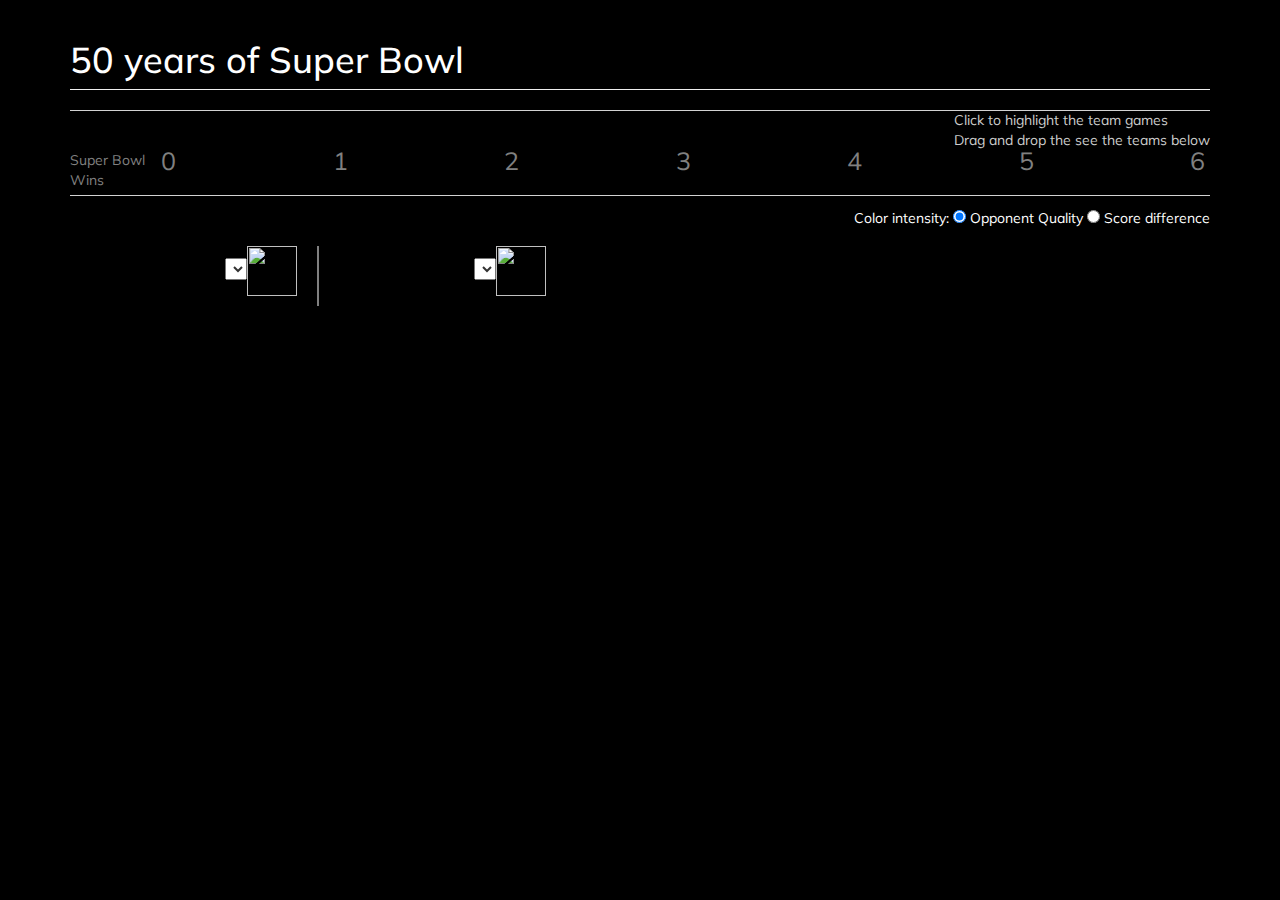
==== index2.html @ 2b9c39cf "pushing style files" ====
<!DOCTYPE html>
<html>
<head>
    <title>NFL</title>
    <script
  src="https://code.jquery.com/jquery-3.1.1.min.js"
  integrity="sha256-hVVnYaiADRTO2PzUGmuLJr8BLUSjGIZsDYGmIJLv2b8="
  crossorigin="anonymous"></script>
    <script src="js/d3.min.js"></script>
     <script src="https://maxcdn.bootstrapcdn.com/bootstrap/3.3.7/js/bootstrap.min.js"></script>
    <link href="https://maxcdn.bootstrapcdn.com/bootstrap/3.3.7/css/bootstrap.min.css" type="text/css" rel="stylesheet">
    <script src="https://maxcdn.bootstrapcdn.com/bootstrap/3.3.7/js/bootstrap.min.js"></script>
    <script src="js/script2.js"></script>
    <link href="css/styles.css" rel="stylesheet" type="text/css">
    <meta name="viewport" content="width=device-width, initial-scale=1">

    <link rel="stylesheet" type="text/css" href="jquery-ui.min.css">

<script src="js/jquery-ui.min.js"></script>
<script src="data/teamColorMap.js"></script>
<script src="js/top2.js"></script>
</head>
<body style="background: #000;">


<div class="tooltip"></div>
<div class="container">
    <h1 class="page-header" id="glyphicons" style="color:white;">50 years of Super Bowl</h1>
    <!--<svg id="legend" width="300" height="70">-->
        <!--<text x="5" y="15">Oppn League Win %<title>The intensity of the colors indicate how well did the opposition team play during that league</title></text>-->
        <!--<circle class="win1" r="6" cx="125" cy="10" ><title>A darker green is indicative of a win against a team that performed well during the league</title></circle>-->
        <!--<circle class="win0" r="6" cx="135" cy="10" ><title>A lighter green is indicative of a win against a team that did not performed well during the league</title></circle>-->
        <!--<circle class="lost1" r="6" cx="145" cy="10" ><title>A lighter red is indicative of a loss against a team that performed well during the league</title></circle>-->
        <!--<circle class="lost0" r="6" cx="155" cy="10"><title>A darker red is indicative of a loss against a team that did not performed well during the league</title></circle>-->

        <!--<text x="5" y="35">Game Win/loss Margin<title>The size indicates by how much margin the team won or lost, indicative of the team's performance for a particular game</title></text>-->
        <!--<circle class="win0" r="5" cx="125" cy="30" ></circle>-->
        <!--<circle class="win0" r="2" cx="135" cy="30" style="fill:black"></circle>-->
        <!--<circle class="win0" r="2" cx="140" cy="30" style="fill:black"></circle>-->
        <!--<circle class="win0" r="12" cx="155" cy="30"></circle>-->

        <!--<text x="5" y="55">Home | Away <title>The stroke indicates whether the team played at home or away</title></text>-->
        <!--<circle class="win0" r="6" cx="125" cy="50" style="stroke:black;" ></circle>-->
        <!--<circle class="win0" r="6" cx="155" cy="50" ></circle>-->
    <!--</svg>-->
    <div id='vis'><span>Click to highlight the team games<br>Drag and drop the see the teams below</span></div>

     <div id='row'>
         <p>
             Super Bowl<br>
             Wins
         </p>
        <svg width="1200px" height="40px"></svg>
     </div>
    <div style="float: right;color:#ffffff;">
        Color intensity: <input type="radio" name="colorAttr" value="oppQuality" checked="checked"> Opponent Quality <input type="radio" name="colorAttr" value="scoreDiff"> Score difference
    </div>
    <br><br>
    <!--<div id="team1Drop"> Release to  add team</div>-->
    <!--<div id="team2Drop"> Release to  add team</div>-->

    <div id="teamChart1" class="showrightBorder"><select id="team1"></select><img class="heading" src=""><h4 ></h4></div>


    <div id="teamChart2"> <select id="team2"></select><img class="heading" src=""><h4 ></h4></div>

</div>
</body>
</html>
---- css/styles.css ----
@import url('https://fonts.googleapis.com/css?family=Muli');

html {
    height: 100%;
}
body {
/*	background-color: #F1F1F1;*/
	font-family: 'Muli', sans-serif;
	margin: 0;
    height: 100%;
}
.sport-pane {
/*    float: left; FIX*/
	max-width: 250px;
	min-width: 200px;
	flex-grow: 1;
	margin: 0;
	background-color: #FFF;
	box-shadow: 0 10px 20px rgba(0,0,0,0.19), 0 6px 6px rgba(0,0,0,0.23);
	z-index: 1;
	padding: 0;
    height: 100%;
}

.sport-pane li {
	list-style: none;
	display: flex;
	align-items: center;
	cursor: pointer;
}
.sport-list {
	padding: 10px;
	border-bottom: 1.5px solid #ccc;
}

.sport-img {
    width: 50px;
	height: 50px;
	border-radius: 50%;
	margin-left: 5px;
}

.sport-list:hover {
	background-color: #DDD;
}

.event-pane {
    position:absolute;
    border:3px solid #ccc;
    background:#333;
    padding:5px;
/*    display:none;*/
    color:#fff;
    box-shadow: 4px 4px 3px rgba(103, 115, 130, 1);
    opacity:0.9
}

.sport-pane div {
    border-bottom: 1.5px solid #ccc;
}
.event-list {
    border-bottom: .5px solid #ddd;
    padding: 10px 10px 10px 30px;
}
.event-list:hover {
    background-color: #eee;
}
/*Circles*/
.players {
    opacity: .9;
/*    clip-path: circle(60px at center);*/
}
/* Charts */
/* Axis */
.yAxis {
    fill: none;
    stroke: none;
}
.yAxis path {
    display: none;
}
.tick line {
    display: none;
}

/* Preview Wrap */

.previewWrap {
    position: absolute;
    border:3px solid #ccc;
    padding:5px;
    box-shadow: 4px 4px 3px rgba(103, 115, 130, 1);
}
.previewWrap::after {
    top: 0;
    left: 0;
    bottom: 0;
    right: 0;
    content: "";
    position:absolute;
    width: 180px;
    height: 100px;
    background-image:url(images/logo.png);
    background-size: 50px;
    background-repeat: no-repeat;
    background-position: bottom right;
    background-color: #fff;
/*    display:none;*/
    color:#777;
    opacity:0.9;
    z-index: -1;   
}


.xAxis text{
    font-size:8px;
}

text{
    font-size:10px;
}

.win0{
    fill:#a6d96a
}

.win1{
     fill:#1a9641
}

.draw{
    /*fill:#fdae61*/
    fill: #fec44f;
}

.yetToPlay{
    fill: #000;
    stroke: gold;
}

.lost0{
     fill:#d7191c
}

.lost1{
    /*fill:#fdae61*/
    fill:#fa9fb5
}

.line{
    stroke:#e0e0e0;
    stroke-width:0.3px;
}
circle{
    stroke-width: 1px;
}

.tick{
    cursor:pointer
}

.tick text{
    fill:white;
}

.unhighlight{

    opacity:0.2
}

.clicked{

    opacity:1!important
}

.highlight{

    opacity:1!important
}

.unclicked{
    opacity:0.2
}

.hover{

    opacity:1!important
}

.unhover{
    opacity:0.2;
}

.unLogoClicked{
     opacity:0.2;
}

.unclicked.unLogoClicked{
    opacity:0.2
}


.LogoClicked{
     opacity:1!important
}

.tooltip {
     position: absolute;
    /* height: 28px; */
    pointer-events: none;
    background: #dadada;
    padding: 6px;
    border: 2px solid gray;
    stroke-width: 2px;
    opacity: 0;
    font-weight: bold;
}

#teamChart1{
    float: left;
    margin: 0 5px;
     padding-right: 20px;
}

#teamChart1.showrightBorder{
     border-right: 2px solid gray;
}

@media (min-width: 1200px)
.container{
    width:1200px;
}

select{
    margin-left: 150px;
}

#vis{
       border-bottom: 1px solid #d2d2d2;
    margin-bottom: 10px;
}

#row text{
    font-size:25px;
    fill:gray
}

.node{
    opacity:0.3
    }


img{
    height: 50px;
    width: 50px;

}

#team1Drop{

position:absolute;
background:gray;

}

.border-team {
  border: thick solid gold;
}

#teamChart2{
    float: left;

}

#row{
    border-bottom: 1px solid #d2d2d2;
    margin-bottom:10px;
    color:gray;
}

p{
    margin: 0;
    position: absolute;
}


.black{
    fill:black;
    stroke: #6b6b6b;
}

#vis span{
   float: right;
   color:#ccc
}

#legend{
    float: right;
    margin-top: -100px;
    right: 0;
    position: absolute;
}

.big{
    width:80px;
    height:80px;
    opacity:0.3
}

.playoffLabel{
    fill: white;
}

.weekTickText{
    fill:white;
}

    .weekTickText.superbowl{
        fill:gold;
    }
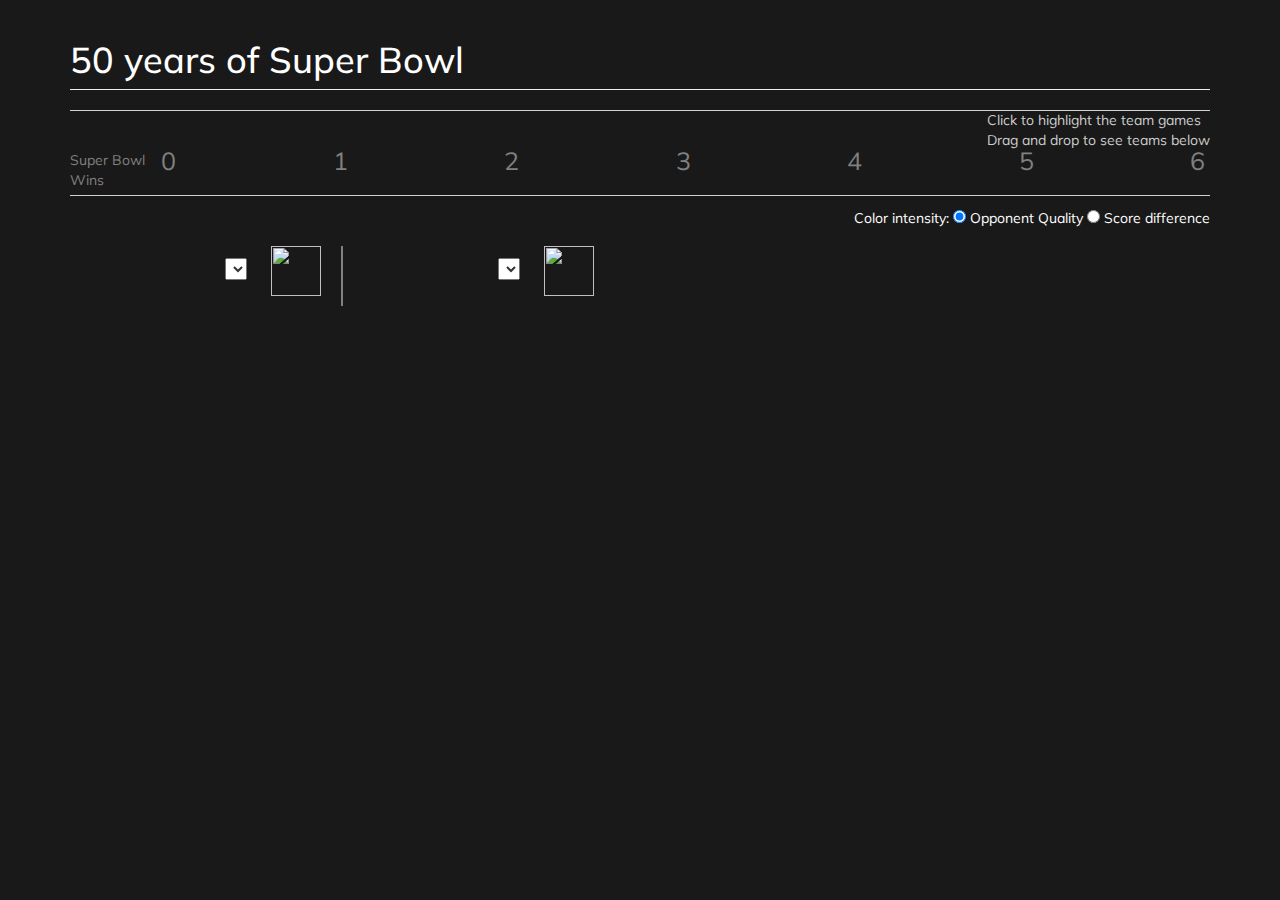
==== commit a989a0b1: "pushing space and fixing typo" ====
--- a/index2.html
+++ b/index2.html
@@ -20,7 +20,7 @@
 <script src="data/teamColorMap.js"></script>
 <script src="js/top2.js"></script>
 </head>
-<body style="background: #000;">
+<body style="background: #191919;">
 
 
 <div class="tooltip"></div>
@@ -43,7 +43,7 @@
         <!--<circle class="win0" r="6" cx="125" cy="50" style="stroke:black;" ></circle>-->
         <!--<circle class="win0" r="6" cx="155" cy="50" ></circle>-->
     <!--</svg>-->
-    <div id='vis'><span>Click to highlight the team games<br>Drag and drop the see the teams below</span></div>
+    <div id='vis'><span>Click to highlight the team games<br>Drag and drop to see teams below</span></div>
 
      <div id='row'>
          <p>
@@ -59,10 +59,10 @@
     <!--<div id="team1Drop"> Release to  add team</div>-->
     <!--<div id="team2Drop"> Release to  add team</div>-->
 
-    <div id="teamChart1" class="showrightBorder"><select id="team1"></select><img class="heading" src=""><h4 ></h4></div>
+    <div id="teamChart1" class="showrightBorder"><select id="team1"></select>&nbsp;&nbsp;&nbsp;&nbsp;&nbsp;&nbsp;<img class="heading" src=""><h4 ></h4></div>
 
 
-    <div id="teamChart2"> <select id="team2"></select><img class="heading" src=""><h4 ></h4></div>
+    <div id="teamChart2"> <select id="team2"></select>&nbsp;&nbsp;&nbsp;&nbsp;&nbsp;&nbsp;<img class="heading" src=""><h4 ></h4></div>
 
 </div>
 </body>
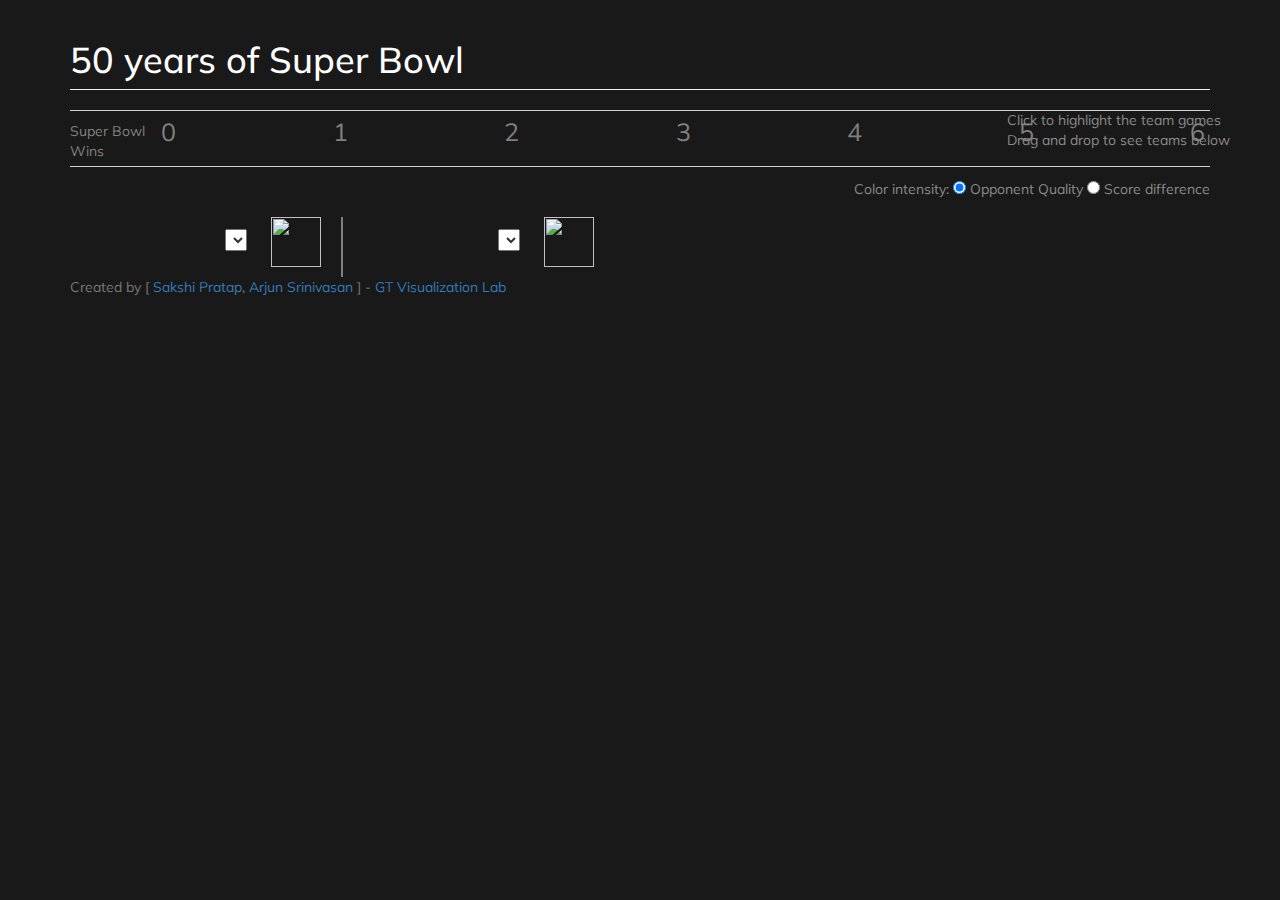
==== commit 7550119f: "Color change" ====
--- a/index2.html
+++ b/index2.html
@@ -52,10 +52,12 @@
          </p>
         <svg width="1200px" height="40px"></svg>
      </div>
-    <div style="float: right;color:#ffffff;">
-        Color intensity: <input type="radio" name="colorAttr" value="oppQuality" checked="checked"> Opponent Quality <input type="radio" name="colorAttr" value="scoreDiff"> Score difference
+    <div style="float: right;color:#8a8a8a;">
+        Color intensity: <input type="radio" name="colorAttr" value="oppQuality" checked="checked" title="How well did the opponent perform that season?"> Opponent Quality <input type="radio" name="colorAttr" value="scoreDiff" title="The absolute score difference between the teams for that game"> Score difference
     </div>
     <br><br>
+
+
     <!--<div id="team1Drop"> Release to  add team</div>-->
     <!--<div id="team2Drop"> Release to  add team</div>-->
 
@@ -64,6 +66,24 @@
 
     <div id="teamChart2"> <select id="team2"></select>&nbsp;&nbsp;&nbsp;&nbsp;&nbsp;&nbsp;<img class="heading" src=""><h4 ></h4></div>
 
+
+
+
 </div>
+
+<div class="container">
+  <footer class="footer">
+    <div class="text-muted"> Created by [
+         <a href="//sakshi-23.github.io">Sakshi Pratap</a>,
+         <a href="//arjun010.github.io/">Arjun Srinivasan</a> ] -
+         <a href="//vis.gatech.edu/">GT Visualization Lab</a>
+
+    </div>
+
+
+</footer>
+</div>
+
+
 </body>
 </html>--- a/css/styles.css
+++ b/css/styles.css
@@ -130,21 +130,24 @@
 
 .draw{
     /*fill:#fdae61*/
-    fill: #fec44f;
+    /*fill: #fec44f;*/
+    fill:#D9D9D9;
 }
 
 .yetToPlay{
-    fill: #000;
+    fill: #191919;
     stroke: gold;
 }
 
 .lost0{
-     fill:#d7191c
+/*fill:#fdae61
+     fill:#d7191c*/
+     fill: #ff5053;
 }
 
 .lost1{
     /*fill:#fdae61*/
-    fill:#fa9fb5
+    fill:#ffb2b2
 }
 
 .line{
@@ -290,8 +293,10 @@
 }
 
 #vis span{
-   float: right;
-   color:#ccc
+       float: right;
+    color: #8a8a8a;
+    position: absolute;
+    right: 50px;
 }
 
 #legend{
@@ -317,5 +322,4 @@
 
     .weekTickText.superbowl{
         fill:gold;
-    }
-
+    }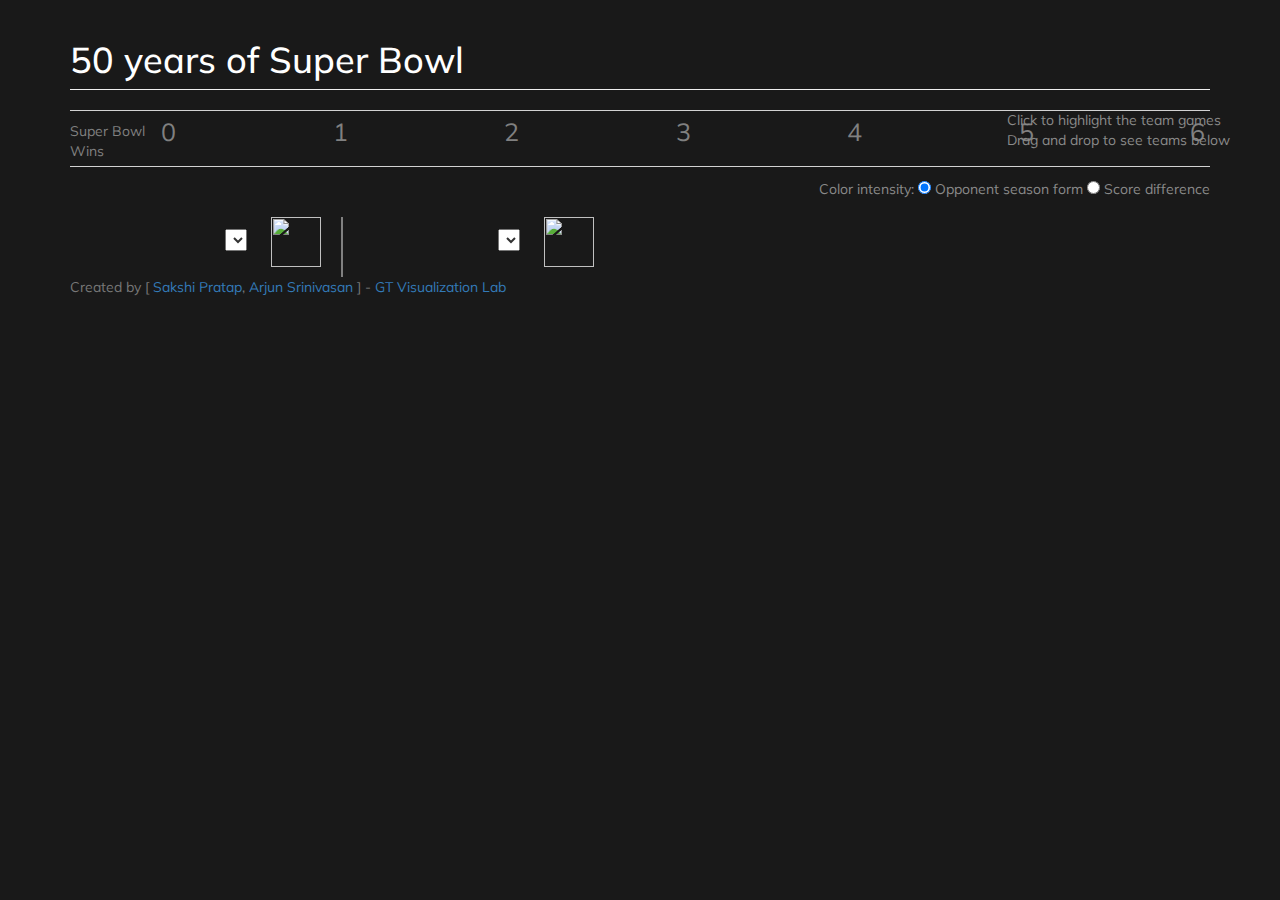
==== commit 74f6afef: "changing radio button text" ====
--- a/index2.html
+++ b/index2.html
@@ -53,7 +53,7 @@
         <svg width="1200px" height="40px"></svg>
      </div>
     <div style="float: right;color:#8a8a8a;">
-        Color intensity: <input type="radio" name="colorAttr" value="oppQuality" checked="checked" title="How well did the opponent perform that season?"> Opponent Quality <input type="radio" name="colorAttr" value="scoreDiff" title="The absolute score difference between the teams for that game"> Score difference
+        Color intensity: <input type="radio" name="colorAttr" value="oppQuality" checked="checked" title="How well did the opponent perform that season?"> Opponent season form <input type="radio" name="colorAttr" value="scoreDiff" title="The absolute score difference between the teams for that game"> Score difference
     </div>
     <br><br>
 
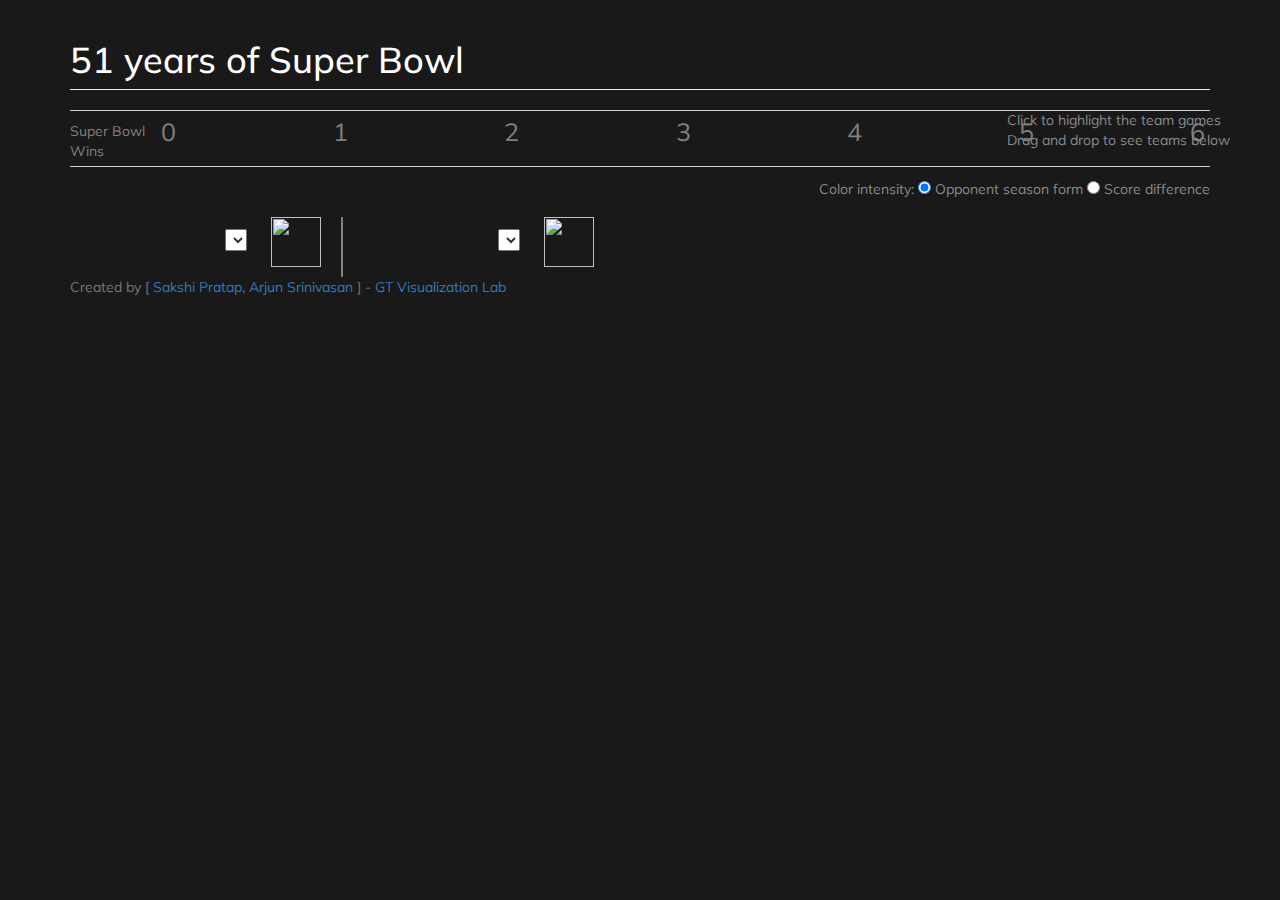
==== commit a5090eae: "Merge remote-tracking branch 'origin/master'" ====
--- a/index2.html
+++ b/index2.html
@@ -25,7 +25,7 @@
 
 <div class="tooltip"></div>
 <div class="container">
-    <h1 class="page-header" id="glyphicons" style="color:white;">50 years of Super Bowl</h1>
+    <h1 class="page-header" id="glyphicons" style="color:white;">51 years of Super Bowl</h1>
     <!--<svg id="legend" width="300" height="70">-->
         <!--<text x="5" y="15">Oppn League Win %<title>The intensity of the colors indicate how well did the opposition team play during that league</title></text>-->
         <!--<circle class="win1" r="6" cx="125" cy="10" ><title>A darker green is indicative of a win against a team that performed well during the league</title></circle>-->
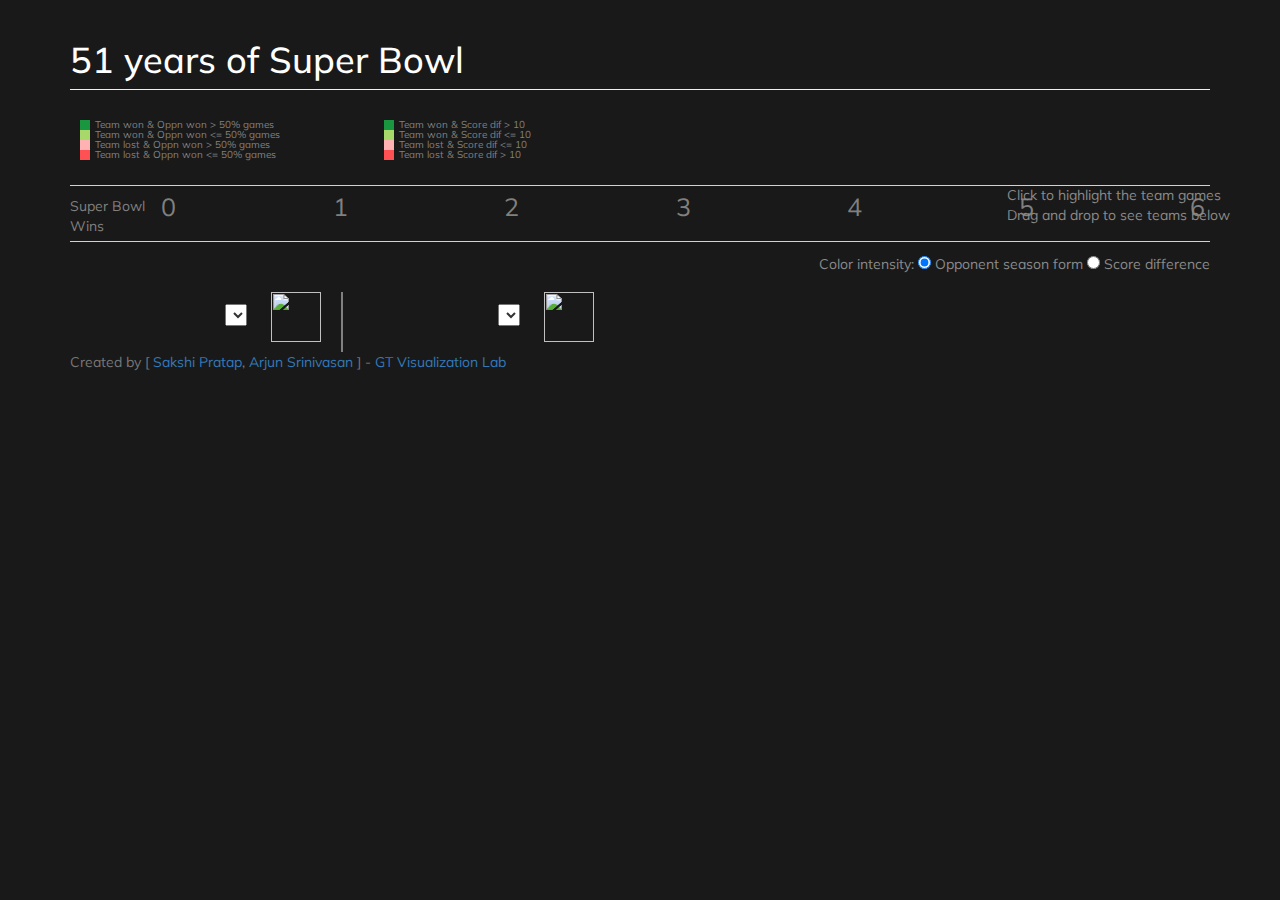
==== commit 51808c84: "Changes" ====
--- a/index2.html
+++ b/index2.html
@@ -26,23 +26,29 @@
 <div class="tooltip"></div>
 <div class="container">
     <h1 class="page-header" id="glyphicons" style="color:white;">51 years of Super Bowl</h1>
-    <!--<svg id="legend" width="300" height="70">-->
-        <!--<text x="5" y="15">Oppn League Win %<title>The intensity of the colors indicate how well did the opposition team play during that league</title></text>-->
-        <!--<circle class="win1" r="6" cx="125" cy="10" ><title>A darker green is indicative of a win against a team that performed well during the league</title></circle>-->
-        <!--<circle class="win0" r="6" cx="135" cy="10" ><title>A lighter green is indicative of a win against a team that did not performed well during the league</title></circle>-->
-        <!--<circle class="lost1" r="6" cx="145" cy="10" ><title>A lighter red is indicative of a loss against a team that performed well during the league</title></circle>-->
-        <!--<circle class="lost0" r="6" cx="155" cy="10"><title>A darker red is indicative of a loss against a team that did not performed well during the league</title></circle>-->
+    <svg class="legend" id="legend1" width="300" height="70">
+        <text fill="gray" x="25" y="18">Team won & Oppn won > 50% games</text>
+        <text fill="gray" x="25" y="28">Team won & Oppn won <= 50% games</text>
+        <text fill="gray" x="25" y="38">Team lost & Oppn won > 50% games</text>
+        <text fill="gray" x="25" y="48">Team lost & Oppn won <= 50% games</text>
+         <rect class="win1" width="10" height="10" x="10" y="10" style="stroke-width: 2px;"></rect>
+        <rect class="win0" width="10" height="10" x="10" y="20" style="stroke-width: 2px;"></rect>
+        <rect class="lost1" width="10" height="10" x="10" y="30" style="stroke-width: 2px;"></rect>
+        <rect class="lost0" width="10" height="10" x="10" y="40" style="stroke-width: 2px;"></rect>
 
-        <!--<text x="5" y="35">Game Win/loss Margin<title>The size indicates by how much margin the team won or lost, indicative of the team's performance for a particular game</title></text>-->
-        <!--<circle class="win0" r="5" cx="125" cy="30" ></circle>-->
-        <!--<circle class="win0" r="2" cx="135" cy="30" style="fill:black"></circle>-->
-        <!--<circle class="win0" r="2" cx="140" cy="30" style="fill:black"></circle>-->
-        <!--<circle class="win0" r="12" cx="155" cy="30"></circle>-->
+    </svg>
 
-        <!--<text x="5" y="55">Home | Away <title>The stroke indicates whether the team played at home or away</title></text>-->
-        <!--<circle class="win0" r="6" cx="125" cy="50" style="stroke:black;" ></circle>-->
-        <!--<circle class="win0" r="6" cx="155" cy="50" ></circle>-->
-    <!--</svg>-->
+    <svg  class="legend"  id="legend2" width="300" height="70">
+        <text fill="gray" x="25" y="18">Team won & Score dif > 10</text>
+        <text fill="gray" x="25" y="28">Team won & Score dif <= 10</text>
+        <text fill="gray" x="25" y="38">Team lost & Score dif <= 10</text>
+        <text fill="gray" x="25" y="48">Team lost & Score dif > 10</text>
+         <rect class="win1" width="10" height="10" x="10" y="10" style="stroke-width: 2px;"></rect>
+        <rect class="win0" width="10" height="10" x="10" y="20" style="stroke-width: 2px;"></rect>
+        <rect class="lost1" width="10" height="10" x="10" y="30" style="stroke-width: 2px;"></rect>
+        <rect class="lost0" width="10" height="10" x="10" y="40" style="stroke-width: 2px;"></rect>
+
+    </svg>
     <div id='vis'><span>Click to highlight the team games<br>Drag and drop to see teams below</span></div>
 
      <div id='row'>
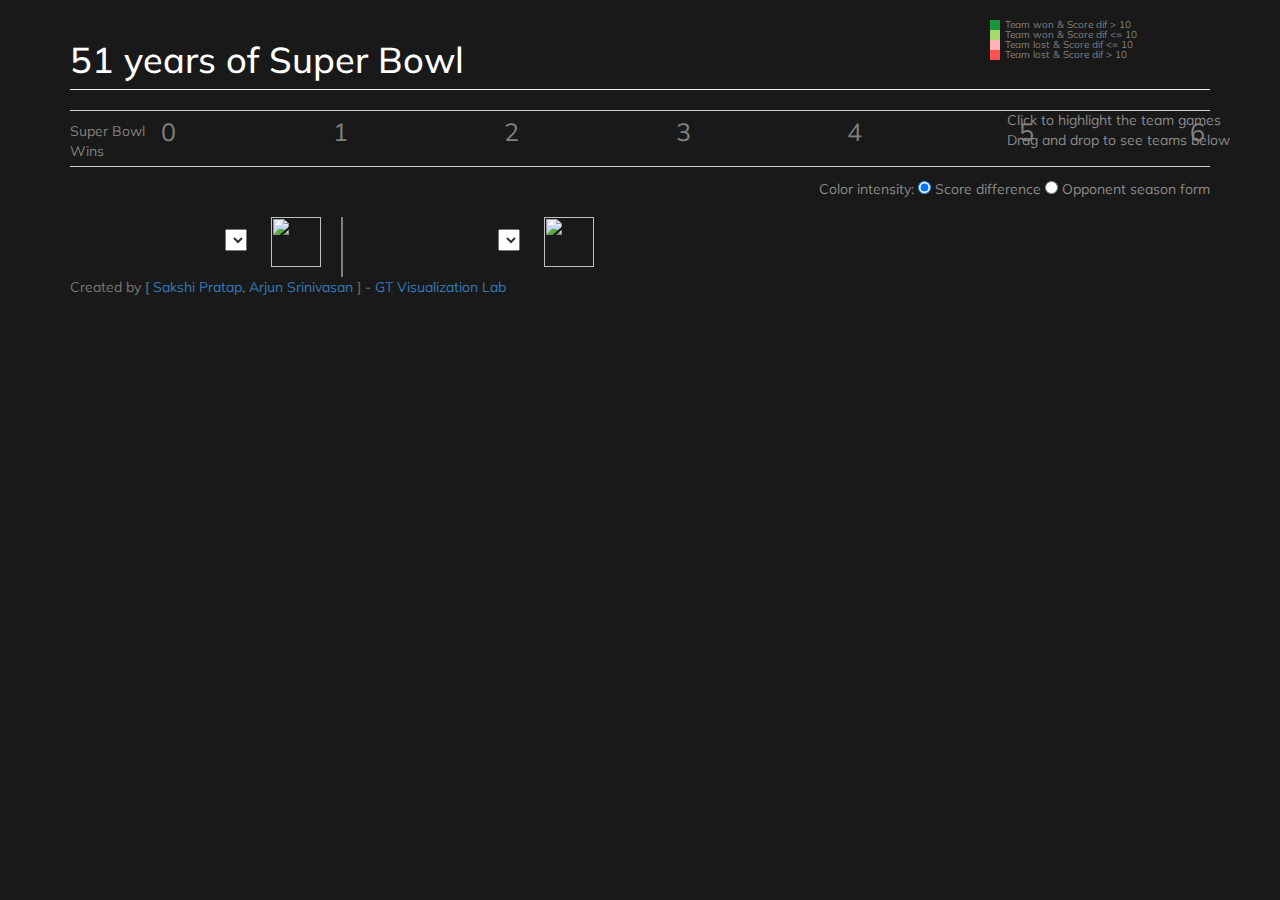
==== commit 6cdf7345: "Changes" ====
--- a/index2.html
+++ b/index2.html
@@ -59,7 +59,7 @@
         <svg width="1200px" height="40px"></svg>
      </div>
     <div style="float: right;color:#8a8a8a;">
-        Color intensity: <input type="radio" name="colorAttr" value="oppQuality" checked="checked" title="How well did the opponent perform that season?"> Opponent season form <input type="radio" name="colorAttr" value="scoreDiff" title="The absolute score difference between the teams for that game"> Score difference
+        Color intensity: <input checked="checked"  type="radio" name="colorAttr" value="scoreDiff" title="The absolute score difference between the teams for that game"> Score difference <input type="radio" name="colorAttr" value="oppQuality" title="How well did the opponent perform that season?"> Opponent season form
     </div>
     <br><br>
 
--- a/css/styles.css
+++ b/css/styles.css
@@ -299,7 +299,7 @@
     right: 50px;
 }
 
-#legend{
+.legend{
     float: right;
     margin-top: -100px;
     right: 0;
@@ -322,4 +322,12 @@
 
     .weekTickText.superbowl{
         fill:gold;
+    }
+
+
+
+
+
+     #legend1{
+    display:none
     }